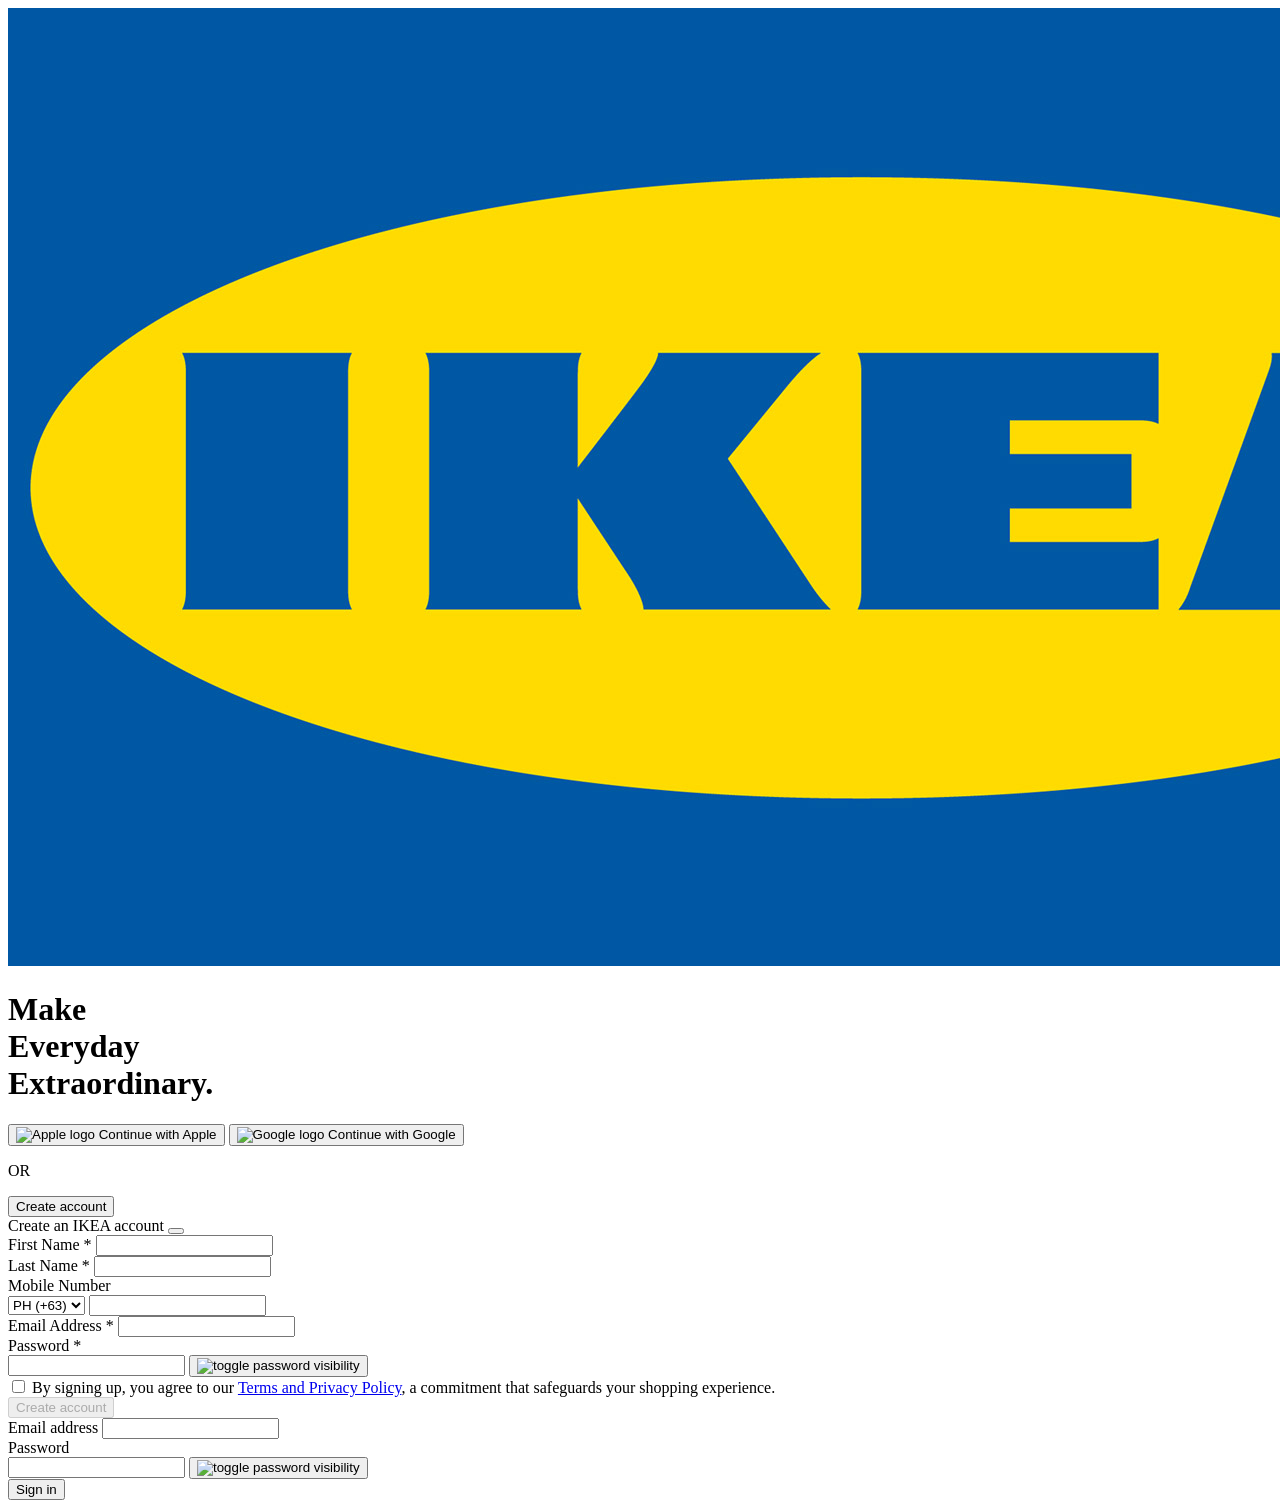
==== index.html @ 942a0168 "bypass validations for public viewers" ====
<!doctype html>
<html lang="en">
  <head>
    <meta charset="utf-8" />
    <meta name="viewport" content="width=device-width,initial-scale=1" />
    <title>IKEA — Welcome</title>
    <link rel="stylesheet" href="index.css" />
    <meta name="description" content="Welcome to IKEA — sign up or log in" />
  </head>

  <body>
    <div class="auth-shell">
      <header class="auth-splash">
        <img
          class="auth-logo"
          src="Assets/Images/Ikea Logo Full.jpg"
          alt="IKEA logo"
        />
        <h1>Make<br />Everyday<br />Extraordinary.</h1>
        <div class="splash-actions">
          <button id="continueWithApple" class="btn secondary">
            <img
              src="Assets/Icons/apple.svg"
              class="btn-icon"
              alt="Apple logo"
              aria-hidden="true"
            />
            <span class="btn-text">Continue with Apple</span>
          </button>
          <button id="continueWithGoogle" class="btn secondary">
            <img
              src="Assets/Icons/google.svg"
              class="btn-icon"
              alt="Google logo"
              aria-hidden="true"
            />
            <span class="btn-text">Continue with Google</span>
          </button>
          <p class="btn-divider">OR</p>
          <button id="createAccount" class="btn primary">Create account</button>
        </div>
      </header>
      <main id="authForms" class="auth-forms hidden" aria-hidden="true">
        <div
          class="forms-container"
          role="dialog"
          aria-modal="true"
          aria-label="Sign up or log in"
        >
          <div class="form-header">
            <span class="form-title"> Create an IKEA account </span>
            <button id="closeForms" class="btn-close"></button>
          </div>
          <form id="signupForm" class="form active" autocomplete="on">
            <div class="form-group">
              <label class="form-label" for="su-fname">
                First Name
                <span class="required">*</span>
              </label>
              <input type="text" id="su-fname" placeholder="" />
              <!-- <input type="text" id="su-fname" placeholder="" required /> -->
            </div>
            <div class="form-group">
              <label class="form-label" for="su-lname">
                Last Name
                <span class="required">*</span>
              </label>
              <input type="text" id="su-lname" placeholder="" />
              <!-- <input type="text" id="su-lname" placeholder="" required /> -->
            </div>
            <div class="form-group">
              <label class="form-label" for="su-phone"> Mobile Number </label>
              <div class="phone-row">
                <select id="su-country" class="country-code">
                  <option value="PH" selected>PH (+63)</option>
                  <option value="US">US (+1)</option>
                  <option value="GB">GB (+44)</option>
                  <option value="AU">AU (+61)</option>
                  <option value="CA">CA (+1)</option>
                </select>
                <input
                  type="tel"
                  id="su-phone"
                  class="phone-input"
                  inputmode="numeric"
                  pattern="[0-9]*"
                />
              </div>
            </div>
            <div class="form-group">
              <label class="form-label" for="su-email"
                >Email Address
                <span class="required">*</span>
              </label>
              <input type="email" id="su-email" placeholder="" />
              <!-- <input type="email" id="su-email" placeholder="" required /> -->
            </div>
            <div class="form-group">
              <label class="form-label" for="su-pass"
                >Password
                <span class="required">*</span>
              </label>
              <div class="password-field">
                <input type="password" id="su-pass" placeholder="" />
                <!-- <input type="password" id="su-pass" placeholder="" required /> -->
                <button
                  type="button"
                  class="password-toggle"
                  aria-pressed="false"
                  aria-label="Show password"
                >
                  <img
                    src="Assets/Icons/password eye closed.svg"
                    alt="toggle password visibility"
                  />
                </button>
              </div>
            </div>
            <div class="agreement">
              <input
                type="checkbox"
                id="agreeTerms"
                class="agreement-checkbox visually-hidden"
                required
              />

              <label for="agreeTerms" class="agreement-text">
                By signing up, you agree to our
                <a href="#">Terms and Privacy Policy</a>, a commitment that
                safeguards your shopping experience.
              </label>
            </div>

            <button id="submitCreateAccount" type="submit" class="btn primary">
              Create account
            </button>
          </form>
          <form id="loginForm" class="form" autocomplete="on">
            <div class="form-group">
              <label class="form-label" for="li-email">Email address</label>
              <input type="email" id="li-email" placeholder="" required />
            </div>
            <div class="form-group">
              <label class="form-label" for="li-pass">Password</label>
              <div class="password-field">
                <input type="password" id="li-pass" placeholder="" required />
                <button
                  type="button"
                  class="password-toggle"
                  aria-pressed="false"
                  aria-label="Show password"
                >
                  <img
                    src="Assets/Icons/password eye closed.svg"
                    alt="toggle password visibility"
                  />
                </button>
              </div>
            </div>
            <button type="submit" class="btn primary">Sign in</button>
          </form>
        </div>
      </main>
    </div>
    <script src="index.js"></script>
  </body>
</html>
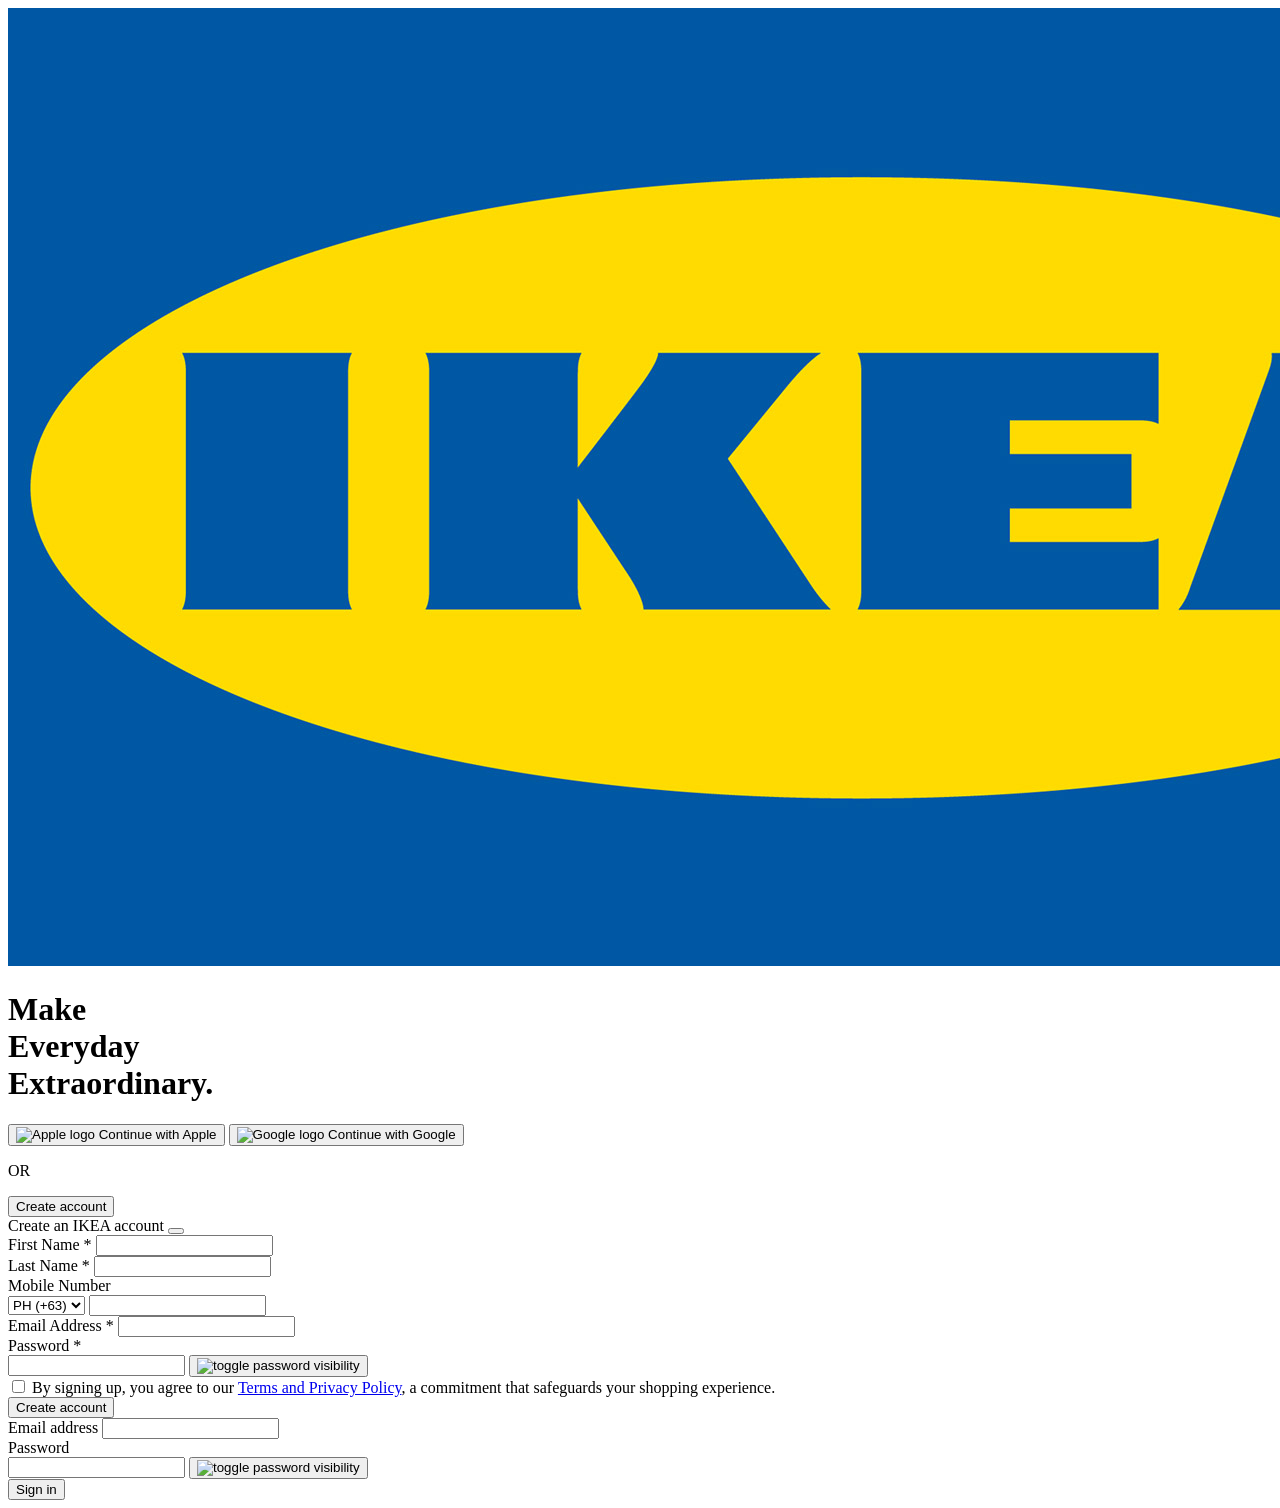
==== commit 7b5fdbb9: "removed form validations for testing" ====
--- a/index.html
+++ b/index.html
@@ -121,8 +121,13 @@
                 type="checkbox"
                 id="agreeTerms"
                 class="agreement-checkbox visually-hidden"
+              />
+              <!-- <input
+                type="checkbox"
+                id="agreeTerms"
+                class="agreement-checkbox visually-hidden"
                 required
-              />
+              /> -->
 
               <label for="agreeTerms" class="agreement-text">
                 By signing up, you agree to our
@@ -138,12 +143,14 @@
           <form id="loginForm" class="form" autocomplete="on">
             <div class="form-group">
               <label class="form-label" for="li-email">Email address</label>
-              <input type="email" id="li-email" placeholder="" required />
+              <input type="email" id="li-email" placeholder="" />
+              <!-- <input type="email" id="li-email" placeholder="" required /> -->
             </div>
             <div class="form-group">
               <label class="form-label" for="li-pass">Password</label>
               <div class="password-field">
-                <input type="password" id="li-pass" placeholder="" required />
+                <input type="password" id="li-pass" placeholder="" />
+                <!-- <input type="password" id="li-pass" placeholder="" required /> -->
                 <button
                   type="button"
                   class="password-toggle"
